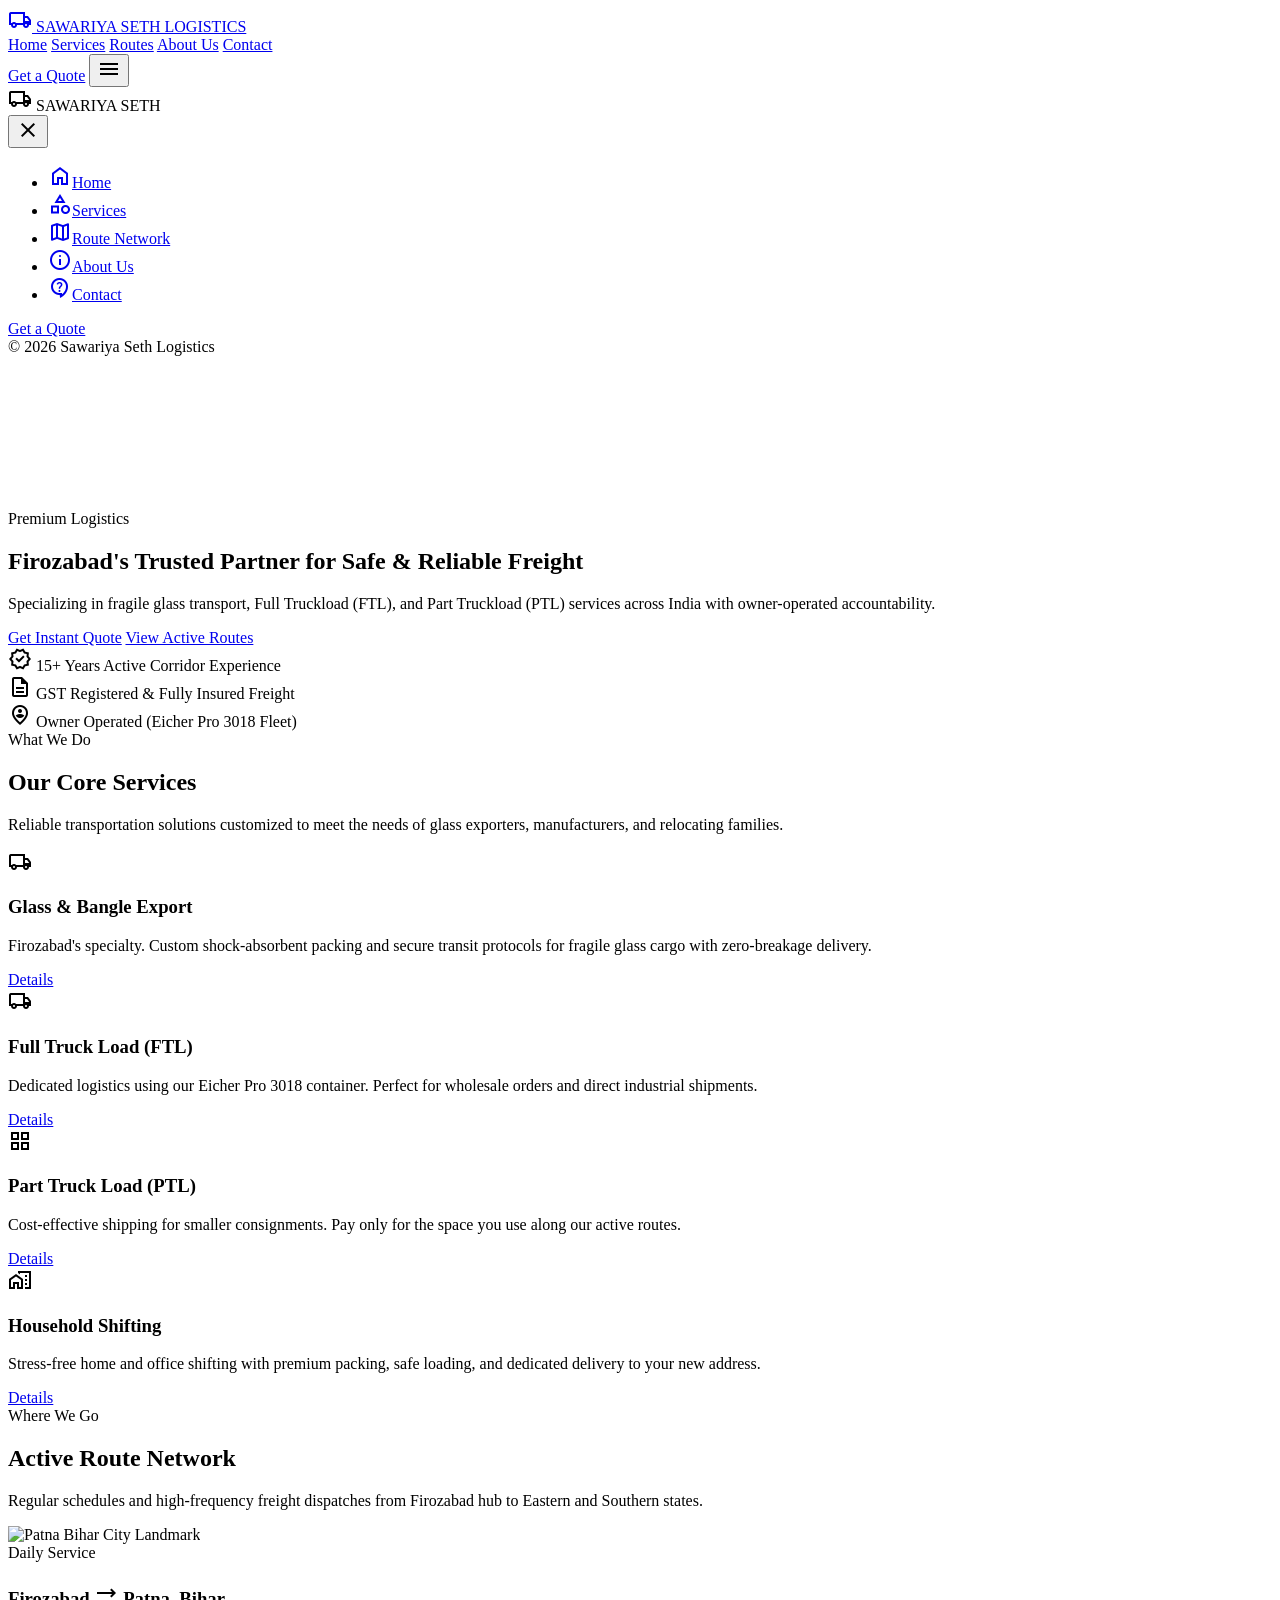
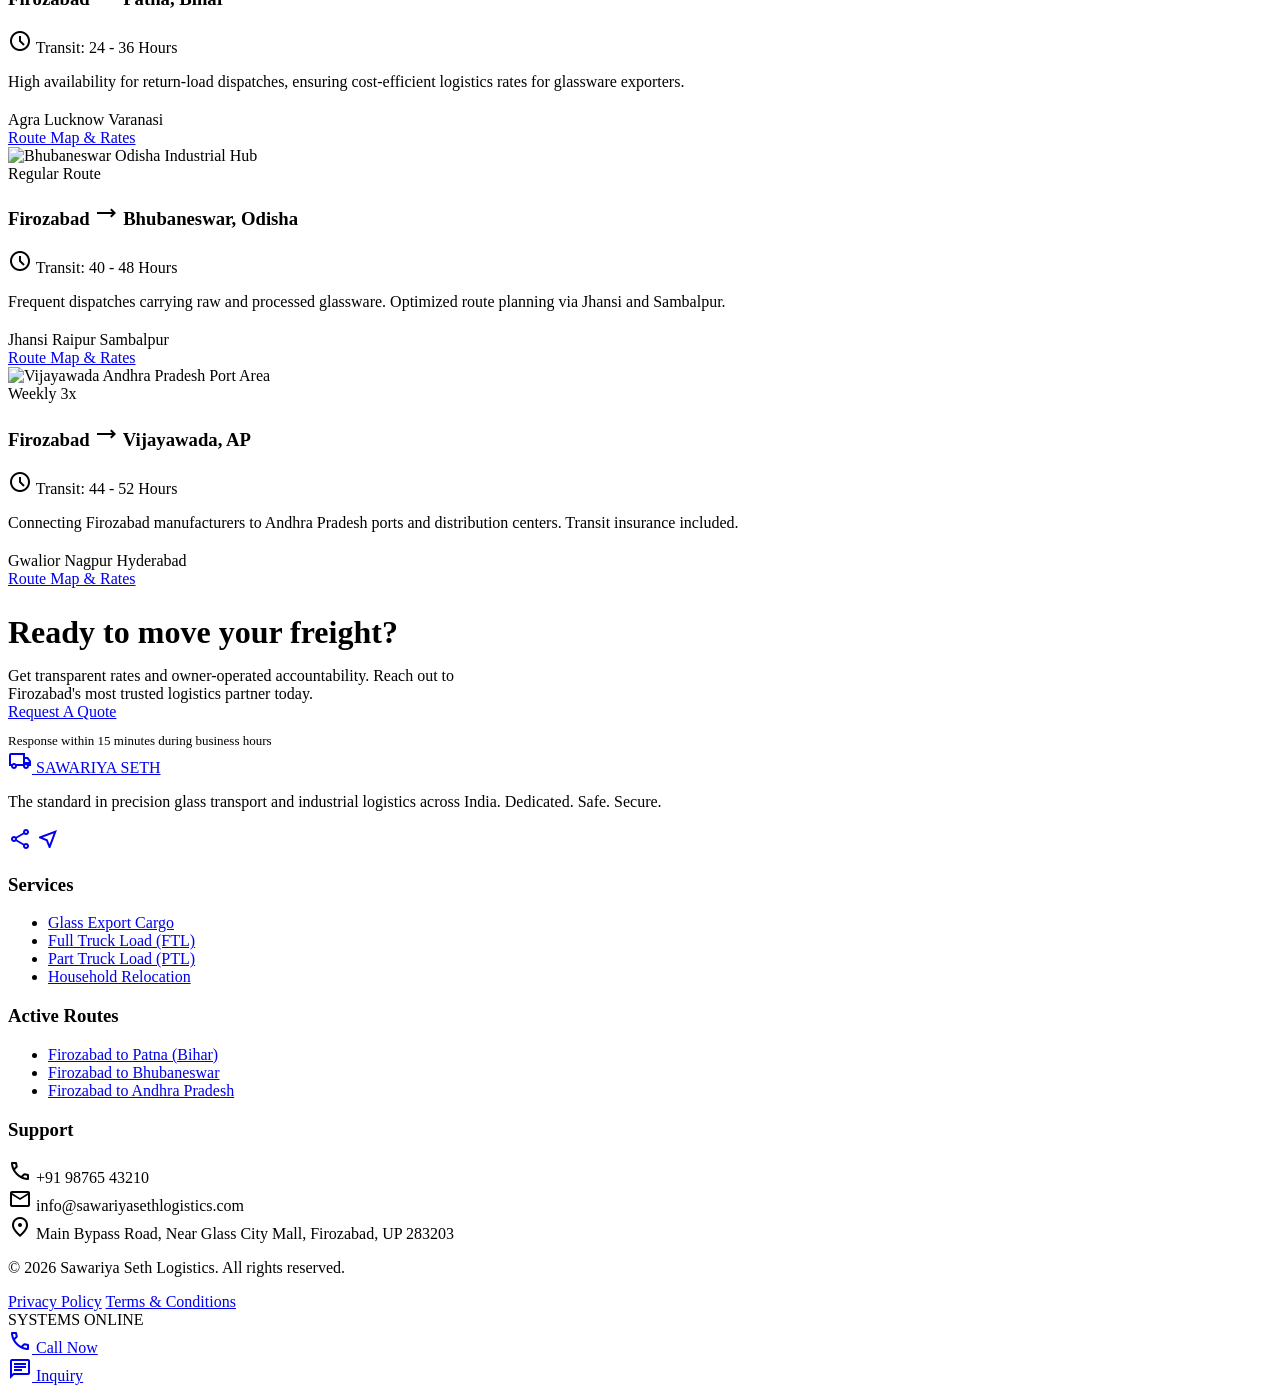
==== index.html @ fe5ff642 "Add files via upload" ====
<!DOCTYPE html>
<html lang="en">
<head>
    <meta charset="UTF-8">
    <meta name="viewport" content="width=device-width, initial-scale=1.0">
    <title>Sawariya Seth Logistics | Firozabad's Premier Glass & Freight Transport</title>
    <meta name="description" content="Sawariya Seth Logistics is Firozabad's trusted owner-operated trucking business. Specialized fragile glass & bangle transport, Full Truckload (FTL), and Part Truckload (PTL) across Bihar, Odisha, and Andhra Pradesh. GST registered, safe, and on-time.">
    
    <!-- CSS Links -->
    <link rel="stylesheet" href="css/styles.css">
    <!-- Material Design Icons -->
    <link href="https://fonts.googleapis.com/css2?family=Material+Symbols+Outlined:wght,FILL@100..700,0..1" rel="stylesheet">
    <!-- AOS.js Animations -->
    <link href="https://unpkg.com/aos@2.3.1/dist/aos.css" rel="stylesheet">

    <!-- Schema.org JSON-LD LocalBusiness Markup -->
    <script type="application/ld+json">
    {
      "@context": "https://schema.org",
      "@type": "LocalBusiness",
      "name": "Sawariya Seth Logistics",
      "image": "images/hero_fallback.png",
      "@id": "https://www.sawariyasethlogistics.com/#organization",
      "url": "https://www.sawariyasethlogistics.com",
      "telephone": "+919876543210",
      "priceRange": "$$",
      "address": {
        "@type": "PostalAddress",
        "streetAddress": "Main Bypass Road, Near Glass City Mall",
        "addressLocality": "Firozabad",
        "addressRegion": "Uttar Pradesh",
        "postalCode": "283203",
        "addressCountry": "IN"
      },
      "geo": {
        "@type": "GeoCoordinates",
        "latitude": 27.1513,
        "longitude": 78.3958
      },
      "openingHoursSpecification": {
        "@type": "OpeningHoursSpecification",
        "dayOfWeek": [
          "Monday",
          "Tuesday",
          "Wednesday",
          "Thursday",
          "Friday",
          "Saturday",
          "Sunday"
        ],
        "opens": "00:00",
        "closes": "23:59"
      }
    }
    </script>
</head>
<body>

    <!-- Header Navigation -->
    <header class="site-header">
        <div class="container nav-container">
            <a href="index.html" class="logo-link">
                <span class="material-symbols-outlined logo-icon">local_shipping</span>
                <span>SAWARIYA SETH LOGISTICS</span>
            </a>
            
            <nav class="desktop-nav">
                <a href="index.html" class="nav-item active">Home</a>
                <a href="services/index.html" class="nav-item">Services</a>
                <a href="routes/index.html" class="nav-item">Routes</a>
                <a href="about.html" class="nav-item">About Us</a>
                <a href="contact.html" class="nav-item">Contact</a>
            </nav>
            
            <div class="flex-center" style="gap: 16px;">
                <a href="quote.html" class="btn btn-primary header-cta-btn">Get a Quote</a>
                <button class="menu-toggle-btn" id="open-drawer" aria-label="Open Menu">
                    <span class="material-symbols-outlined">menu</span>
                </button>
            </div>
        </div>
    </header>

    <!-- Navigation Drawer Backdrop (Mobile) -->
    <div class="drawer-overlay" id="drawer-overlay"></div>

    <!-- Navigation Drawer (Mobile) -->
    <aside class="nav-drawer" id="nav-drawer">
        <div class="drawer-header">
            <div class="drawer-logo">
                <span class="material-symbols-outlined">local_shipping</span>
                <span>SAWARIYA SETH</span>
            </div>
            <button class="drawer-close-btn" id="close-drawer" aria-label="Close Menu">
                <span class="material-symbols-outlined">close</span>
            </button>
        </div>
        <nav class="drawer-nav">
            <ul class="drawer-list">
                <li><a href="index.html" class="drawer-link active"><span class="material-symbols-outlined">home</span>Home</a></li>
                <li><a href="services/index.html" class="drawer-link"><span class="material-symbols-outlined">category</span>Services</a></li>
                <li><a href="routes/index.html" class="drawer-link"><span class="material-symbols-outlined">map</span>Route Network</a></li>
                <li><a href="about.html" class="drawer-link"><span class="material-symbols-outlined">info</span>About Us</a></li>
                <li><a href="contact.html" class="drawer-link"><span class="material-symbols-outlined">contact_support</span>Contact</a></li>
            </ul>
        </nav>
        <div class="drawer-footer">
            <a href="quote.html" class="btn btn-primary btn-full">Get a Quote</a>
            <div class="drawer-footer-text">© 2026 Sawariya Seth Logistics</div>
        </div>
    </aside>

    <!-- Main Content Area -->
    <main>
        <!-- Hero Section -->
        <section class="hero">
            <div class="hero-video-container">
                <video autoplay muted loop playsinline class="hero-video" poster="images/hero_fallback.png">
                    <source src="video\Hero Section .mp4" type="video/mp4">
                    <source src="https://player.vimeo.com/external/435674703.sd.mp4?s=7fdf18621356e344e4a2e211e405a76c8c4e40e6&profile_id=165&oauth2_token_id=57447761" type="video/mp4">
                </video>
            </div>
            <div class="hero-overlay"></div>
            
            <div class="container hero-content">
                <span class="hero-badge" data-aos="fade-down">Premium Logistics</span>
                <h1 class="hero-title" data-aos="fade-up" data-aos-delay="100">
                    Firozabad's Trusted Partner for Safe & Reliable Freight
                </h1>
                <p class="hero-desc" data-aos="fade-up" data-aos-delay="200">
                    Specializing in fragile glass transport, Full Truckload (FTL), and Part Truckload (PTL) services across India with owner-operated accountability.
                </p>
                <div class="hero-actions" data-aos="fade-up" data-aos-delay="300">
                    <a href="quote.html" class="btn btn-primary btn-lg">Get Instant Quote</a>
                    <a href="routes/index.html" class="btn btn-outline-white btn-lg">View Active Routes</a>
                </div>
            </div>
        </section>

        <!-- Trust Strip -->
        <div class="trust-strip">
            <div class="container trust-container">
                <div class="trust-item">
                    <span class="material-symbols-outlined trust-icon">verified</span>
                    <span class="trust-text">15+ Years Active Corridor Experience</span>
                </div>
                <div class="trust-divider"></div>
                <div class="trust-item">
                    <span class="material-symbols-outlined trust-icon">description</span>
                    <span class="trust-text">GST Registered & Fully Insured Freight</span>
                </div>
                <div class="trust-divider"></div>
                <div class="trust-item">
                    <span class="material-symbols-outlined trust-icon">person_pin_circle</span>
                    <span class="trust-text">Owner Operated (Eicher Pro 3018 Fleet)</span>
                </div>
            </div>
        </div>

        <!-- Services Grid Section -->
        <section class="section-padding">
            <div class="container">
                <div class="section-header" data-aos="fade-up">
                    <span class="section-subtitle">What We Do</span>
                    <h2 class="section-title">Our Core Services</h2>
                    <p class="section-desc">Reliable transportation solutions customized to meet the needs of glass exporters, manufacturers, and relocating families.</p>
                </div>
                
                <div class="grid grid-cols-1 grid-cols-2-sm grid-cols-4-lg">
                    <!-- Glass Export Card -->
                    <div class="card card-lift" data-aos="fade-up" data-aos-delay="100">
                        <div class="service-icon-box">
                            <span class="material-symbols-outlined">local_shipping</span>
                        </div>
                        <h3 class="service-title">Glass & Bangle Export</h3>
                        <p class="service-desc">Firozabad's specialty. Custom shock-absorbent packing and secure transit protocols for fragile glass cargo with zero-breakage delivery.</p>
                        <a href="services/glass-bangle-export.html" class="btn btn-secondary btn-full" style="margin-top: 20px;">Details</a>
                    </div>
                    
                    <!-- FTL Card -->
                    <div class="card card-lift" data-aos="fade-up" data-aos-delay="200">
                        <div class="service-icon-box">
                            <span class="material-symbols-outlined">local_shipping</span>
                        </div>
                        <h3 class="service-title">Full Truck Load (FTL)</h3>
                        <p class="service-desc">Dedicated logistics using our Eicher Pro 3018 container. Perfect for wholesale orders and direct industrial shipments.</p>
                        <a href="services/ftl.html" class="btn btn-secondary btn-full" style="margin-top: 20px;">Details</a>
                    </div>
                    
                    <!-- PTL Card -->
                    <div class="card card-lift" data-aos="fade-up" data-aos-delay="300">
                        <div class="service-icon-box">
                            <span class="material-symbols-outlined">grid_view</span>
                        </div>
                        <h3 class="service-title">Part Truck Load (PTL)</h3>
                        <p class="service-desc">Cost-effective shipping for smaller consignments. Pay only for the space you use along our active routes.</p>
                        <a href="services/ptl.html" class="btn btn-secondary btn-full" style="margin-top: 20px;">Details</a>
                    </div>
                    
                    <!-- Shifting Card -->
                    <div class="card card-lift" data-aos="fade-up" data-aos-delay="400">
                        <div class="service-icon-box">
                            <span class="material-symbols-outlined">home_work</span>
                        </div>
                        <h3 class="service-title">Household Shifting</h3>
                        <p class="service-desc">Stress-free home and office shifting with premium packing, safe loading, and dedicated delivery to your new address.</p>
                        <a href="services/household-shifting.html" class="btn btn-secondary btn-full" style="margin-top: 20px;">Details</a>
                    </div>
                </div>
            </div>
        </section>

        <!-- Active Routes Highlight -->
        <section class="section-padding" style="background-color: var(--surface-container-low);">
            <div class="container">
                <div class="section-header" data-aos="fade-up">
                    <span class="section-subtitle">Where We Go</span>
                    <h2 class="section-title">Active Route Network</h2>
                    <p class="section-desc">Regular schedules and high-frequency freight dispatches from Firozabad hub to Eastern and Southern states.</p>
                </div>
                
                <div class="grid grid-cols-1 grid-cols-3-md">
                    <!-- Route 1: Bihar -->
                    <div class="card route-card card-lift" data-aos="fade-up" data-aos-delay="100">
                        <div class="route-image-container">
                            <img src="images/hero_fallback.png" alt="Patna Bihar City Landmark" class="route-image" loading="lazy">
                            <div class="route-overlay"></div>
                            <span class="route-badge">Daily Service</span>
                        </div>
                        <div class="route-details">
                            <h3 class="route-title">
                                <span>Firozabad</span>
                                <span class="material-symbols-outlined route-arrow">trending_flat</span>
                                <span>Patna, Bihar</span>
                            </h3>
                            <div class="route-meta">
                                <span class="material-symbols-outlined">schedule</span>
                                <span>Transit: 24 - 36 Hours</span>
                            </div>
                            <p class="service-desc" style="margin-bottom: 20px;">High availability for return-load dispatches, ensuring cost-efficient logistics rates for glassware exporters.</p>
                            <div class="route-stops-tag">
                                <span class="stop-tag">Agra</span>
                                <span class="stop-tag">Lucknow</span>
                                <span class="stop-tag">Varanasi</span>
                            </div>
                            <a href="routes/firozabad-to-bihar.html" class="btn btn-secondary btn-full" style="margin-top: var(--space-md);">Route Map & Rates</a>
                        </div>
                    </div>
                    
                    <!-- Route 2: Odisha -->
                    <div class="card route-card card-lift" data-aos="fade-up" data-aos-delay="200">
                        <div class="route-image-container">
                            <img src="images/ptl_warehouse.png" alt="Bhubaneswar Odisha Industrial Hub" class="route-image" loading="lazy">
                            <div class="route-overlay"></div>
                            <span class="route-badge">Regular Route</span>
                        </div>
                        <div class="route-details">
                            <h3 class="route-title">
                                <span>Firozabad</span>
                                <span class="material-symbols-outlined route-arrow">trending_flat</span>
                                <span>Bhubaneswar, Odisha</span>
                            </h3>
                            <div class="route-meta">
                                <span class="material-symbols-outlined">schedule</span>
                                <span>Transit: 40 - 48 Hours</span>
                            </div>
                            <p class="service-desc" style="margin-bottom: 20px;">Frequent dispatches carrying raw and processed glassware. Optimized route planning via Jhansi and Sambalpur.</p>
                            <div class="route-stops-tag">
                                <span class="stop-tag">Jhansi</span>
                                <span class="stop-tag">Raipur</span>
                                <span class="stop-tag">Sambalpur</span>
                            </div>
                            <a href="routes/firozabad-to-odisha.html" class="btn btn-secondary btn-full" style="margin-top: var(--space-md);">Route Map & Rates</a>
                        </div>
                    </div>
                    
                    <!-- Route 3: Andhra Pradesh -->
                    <div class="card route-card card-lift" data-aos="fade-up" data-aos-delay="300">
                        <div class="route-image-container">
                            <img src="images/ftl_truck.png" alt="Vijayawada Andhra Pradesh Port Area" class="route-image" loading="lazy">
                            <div class="route-overlay"></div>
                            <span class="route-badge">Weekly 3x</span>
                        </div>
                        <div class="route-details">
                            <h3 class="route-title">
                                <span>Firozabad</span>
                                <span class="material-symbols-outlined route-arrow">trending_flat</span>
                                <span>Vijayawada, AP</span>
                            </h3>
                            <div class="route-meta">
                                <span class="material-symbols-outlined">schedule</span>
                                <span>Transit: 44 - 52 Hours</span>
                            </div>
                            <p class="service-desc" style="margin-bottom: 20px;">Connecting Firozabad manufacturers to Andhra Pradesh ports and distribution centers. Transit insurance included.</p>
                            <div class="route-stops-tag">
                                <span class="stop-tag">Gwalior</span>
                                <span class="stop-tag">Nagpur</span>
                                <span class="stop-tag">Hyderabad</span>
                            </div>
                            <a href="routes/firozabad-to-andhra-pradesh.html" class="btn btn-secondary btn-full" style="margin-top: var(--space-md);">Route Map & Rates</a>
                        </div>
                    </div>
                </div>
            </div>
        </section>

        <!-- CTA conversion section -->
        <section class="section-padding">
            <div class="container" data-aos="zoom-in">
                <div class="card glass-card" style="padding: var(--space-xxl); background-color: var(--primary); color: var(--text-white); border-radius: var(--radius-xl); overflow: hidden; border: none;">
                    <div class="grid grid-cols-1 grid-cols-2-md" style="align-items: center; position: relative; z-index: 2;">
                        <div>
                            <h2 style="color: var(--text-white); font-size: 2rem; margin-bottom: var(--space-sm);">Ready to move your freight?</h2>
                            <p style="color: var(--text-white-muted); margin-bottom: var(--space-lg); max-width: 500px;">Get transparent rates and owner-operated accountability. Reach out to Firozabad's most trusted logistics partner today.</p>
                        </div>
                        <div style="display: flex; flex-direction: column; gap: 12px; align-items: flex-start; justify-self: flex-start; width: 100%;">
                            <a href="quote.html" class="btn btn-primary btn-lg btn-full" style="max-width: 320px;">Request A Quote</a>
                            <span style="font-size: 0.8125rem; color: var(--text-white-muted);">Response within 15 minutes during business hours</span>
                        </div>
                    </div>
                </div>
            </div>
        </section>
    </main>

    <!-- Footer -->
    <footer class="site-footer">
        <div class="container">
            <div class="grid footer-grid">
                <div class="footer-brand">
                    <a href="index.html" class="footer-logo">
                        <span class="material-symbols-outlined footer-logo-icon">local_shipping</span>
                        <span>SAWARIYA SETH</span>
                    </a>
                    <p class="footer-desc">The standard in precision glass transport and industrial logistics across India. Dedicated. Safe. Secure.</p>
                    <div class="footer-socials">
                        <a href="#" class="social-link" aria-label="Facebook"><span class="material-symbols-outlined">share</span></a>
                        <a href="#" class="social-link" aria-label="Location"><span class="material-symbols-outlined">near_me</span></a>
                    </div>
                </div>
                
                <div>
                    <h3 class="footer-title">Services</h3>
                    <ul class="footer-links">
                        <li><a href="services/glass-bangle-export.html" class="footer-link">Glass Export Cargo</a></li>
                        <li><a href="services/ftl.html" class="footer-link">Full Truck Load (FTL)</a></li>
                        <li><a href="services/ptl.html" class="footer-link">Part Truck Load (PTL)</a></li>
                        <li><a href="services/household-shifting.html" class="footer-link">Household Relocation</a></li>
                    </ul>
                </div>
                
                <div>
                    <h3 class="footer-title">Active Routes</h3>
                    <ul class="footer-links">
                        <li><a href="routes/firozabad-to-bihar.html" class="footer-link">Firozabad to Patna (Bihar)</a></li>
                        <li><a href="routes/firozabad-to-odisha.html" class="footer-link">Firozabad to Bhubaneswar</a></li>
                        <li><a href="routes/firozabad-to-andhra-pradesh.html" class="footer-link">Firozabad to Andhra Pradesh</a></li>
                    </ul>
                </div>
                
                <div>
                    <h3 class="footer-title">Support</h3>
                    <div class="footer-contact-item">
                        <span class="material-symbols-outlined footer-contact-icon">call</span>
                        <span>+91 98765 43210</span>
                    </div>
                    <div class="footer-contact-item">
                        <span class="material-symbols-outlined footer-contact-icon">mail</span>
                        <span>info@sawariyasethlogistics.com</span>
                    </div>
                    <div class="footer-contact-item">
                        <span class="material-symbols-outlined footer-contact-icon">location_on</span>
                        <span>Main Bypass Road, Near Glass City Mall, Firozabad, UP 283203</span>
                    </div>
                </div>
            </div>
            
            <div class="footer-bottom">
                <p>© 2026 Sawariya Seth Logistics. All rights reserved.</p>
                <div class="footer-bottom-links">
                    <a href="#">Privacy Policy</a>
                    <a href="#">Terms & Conditions</a>
                </div>
                <div class="status-badge">
                    <span class="status-dot"></span>
                    <span>SYSTEMS ONLINE</span>
                </div>
            </div>
        </div>
    </footer>

    <!-- Sticky Bottom Action Bar (Mobile Only) -->
    <div class="sticky-mobile-bar">
        <a href="tel:+919876543210" class="sticky-bar-btn sticky-btn-call">
            <span class="material-symbols-outlined">call</span>
            <span>Call Now</span>
        </a>
        <div class="sticky-bar-divider"></div>
        <a href="https://wa.me/919876543210?text=I%20am%20interested%20in%20freight%20services%20from%20Firozabad" target="_blank" class="sticky-bar-btn sticky-btn-inquiry">
            <span class="material-symbols-outlined">chat</span>
            <span>Inquiry</span>
        </a>
    </div>

    <!-- Scripts -->
    <script src="js/main.js"></script>
    <script src="https://unpkg.com/aos@2.3.1/dist/aos.js"></script>
    <script>
        AOS.init({
            duration: 800,
            once: true,
            disable: 'mobile' // Disable scroll animations on mobile to optimize performance
        });
    </script>
</body>
</html>
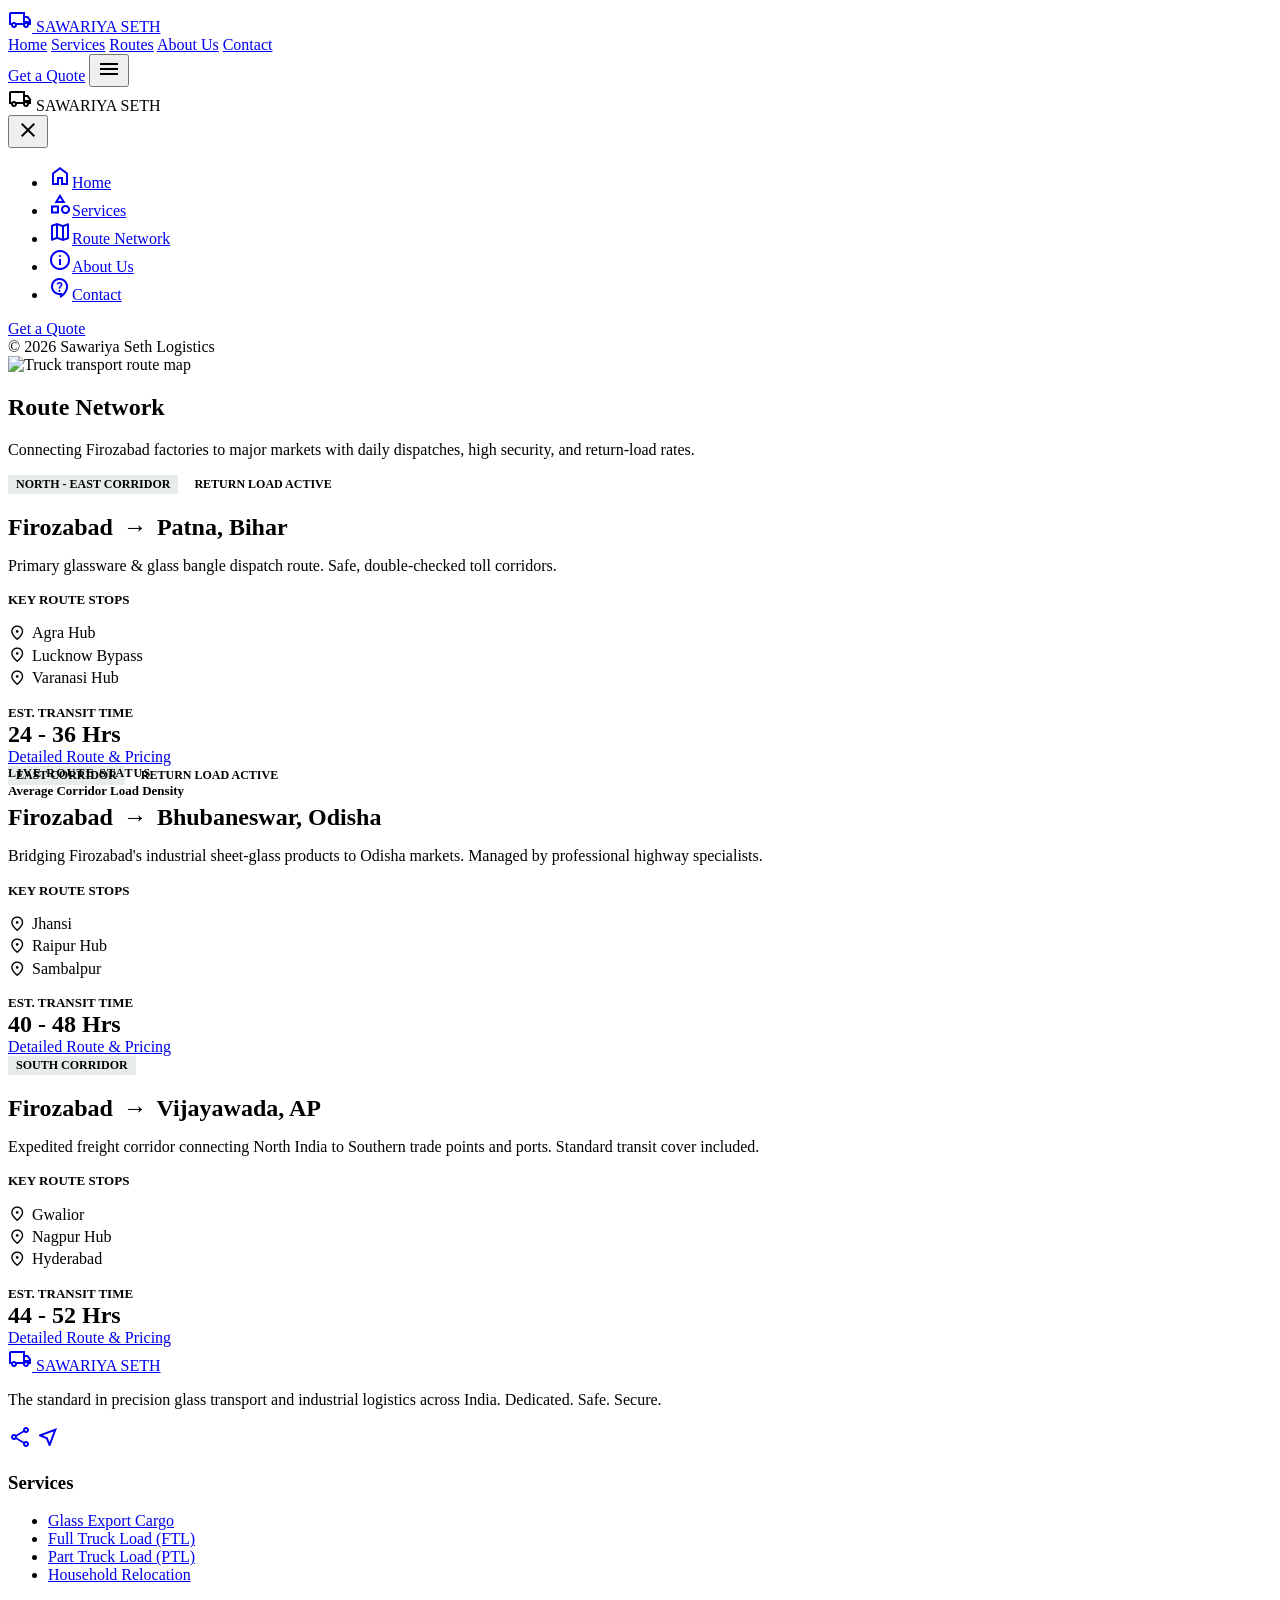
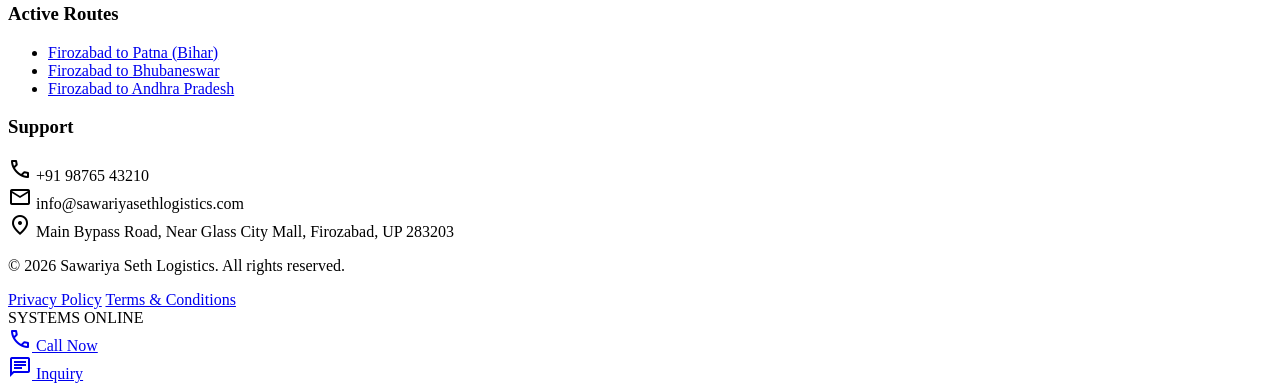
==== commit fa4bd068: "Add files via upload" ====
--- a/index.html
+++ b/index.html
@@ -3,77 +3,36 @@
 <head>
     <meta charset="UTF-8">
     <meta name="viewport" content="width=device-width, initial-scale=1.0">
-    <title>Sawariya Seth Logistics | Firozabad's Premier Glass & Freight Transport</title>
-    <meta name="description" content="Sawariya Seth Logistics is Firozabad's trusted owner-operated trucking business. Specialized fragile glass & bangle transport, Full Truckload (FTL), and Part Truckload (PTL) across Bihar, Odisha, and Andhra Pradesh. GST registered, safe, and on-time.">
+    <title>Active Route Network | Sawariya Seth Logistics</title>
+    <meta name="description" content="Sawariya Seth Logistics active shipping corridors from Firozabad. Coordinated transport routes to Patna (Bihar), Bhubaneswar (Odisha), and Vijayawada (AP).">
     
     <!-- CSS Links -->
-    <link rel="stylesheet" href="css/styles.css">
+    <link rel="stylesheet" href="../css/styles.css">
     <!-- Material Design Icons -->
     <link href="https://fonts.googleapis.com/css2?family=Material+Symbols+Outlined:wght,FILL@100..700,0..1" rel="stylesheet">
     <!-- AOS.js Animations -->
     <link href="https://unpkg.com/aos@2.3.1/dist/aos.css" rel="stylesheet">
-
-    <!-- Schema.org JSON-LD LocalBusiness Markup -->
-    <script type="application/ld+json">
-    {
-      "@context": "https://schema.org",
-      "@type": "LocalBusiness",
-      "name": "Sawariya Seth Logistics",
-      "image": "images/hero_fallback.png",
-      "@id": "https://www.sawariyasethlogistics.com/#organization",
-      "url": "https://www.sawariyasethlogistics.com",
-      "telephone": "+919876543210",
-      "priceRange": "$$",
-      "address": {
-        "@type": "PostalAddress",
-        "streetAddress": "Main Bypass Road, Near Glass City Mall",
-        "addressLocality": "Firozabad",
-        "addressRegion": "Uttar Pradesh",
-        "postalCode": "283203",
-        "addressCountry": "IN"
-      },
-      "geo": {
-        "@type": "GeoCoordinates",
-        "latitude": 27.1513,
-        "longitude": 78.3958
-      },
-      "openingHoursSpecification": {
-        "@type": "OpeningHoursSpecification",
-        "dayOfWeek": [
-          "Monday",
-          "Tuesday",
-          "Wednesday",
-          "Thursday",
-          "Friday",
-          "Saturday",
-          "Sunday"
-        ],
-        "opens": "00:00",
-        "closes": "23:59"
-      }
-    }
-    </script>
 </head>
 <body>
 
     <!-- Header Navigation -->
     <header class="site-header">
         <div class="container nav-container">
-            <a href="index.html" class="logo-link">
+            <a href="../index.html" class="logo-link">
                 <span class="material-symbols-outlined logo-icon">local_shipping</span>
-                <span>SAWARIYA SETH LOGISTICS</span>
+                <span>SAWARIYA SETH</span>
             </a>
             
             <nav class="desktop-nav">
-                <a href="index.html" class="nav-item active">Home</a>
-                <a href="services/index.html" class="nav-item">Services</a>
-                <a href="routes/index.html" class="nav-item">Routes</a>
-                <a href="about.html" class="nav-item">About Us</a>
-                <a href="contact.html" class="nav-item">Contact</a>
+                <a href="../index.html" class="nav-item">Home</a>
+                <a href="../services/index.html" class="nav-item">Services</a>
+                <a href="index.html" class="nav-item active">Routes</a>
+                <a href="../about.html" class="nav-item">About Us</a>
+                <a href="../contact.html" class="nav-item">Contact</a>
             </nav>
             
             <div class="flex-center" style="gap: 16px;">
-                <a href="quote.html" class="btn btn-primary header-cta-btn">Get a Quote</a>
+                <a href="../quote.html" class="btn btn-primary header-cta-btn">Get a Quote</a>
                 <button class="menu-toggle-btn" id="open-drawer" aria-label="Open Menu">
                     <span class="material-symbols-outlined">menu</span>
                 </button>
@@ -97,226 +56,152 @@
         </div>
         <nav class="drawer-nav">
             <ul class="drawer-list">
-                <li><a href="index.html" class="drawer-link active"><span class="material-symbols-outlined">home</span>Home</a></li>
-                <li><a href="services/index.html" class="drawer-link"><span class="material-symbols-outlined">category</span>Services</a></li>
-                <li><a href="routes/index.html" class="drawer-link"><span class="material-symbols-outlined">map</span>Route Network</a></li>
-                <li><a href="about.html" class="drawer-link"><span class="material-symbols-outlined">info</span>About Us</a></li>
-                <li><a href="contact.html" class="drawer-link"><span class="material-symbols-outlined">contact_support</span>Contact</a></li>
+                <li><a href="../index.html" class="drawer-link"><span class="material-symbols-outlined">home</span>Home</a></li>
+                <li><a href="../services/index.html" class="drawer-link"><span class="material-symbols-outlined">category</span>Services</a></li>
+                <li><a href="index.html" class="drawer-link active"><span class="material-symbols-outlined">map</span>Route Network</a></li>
+                <li><a href="../about.html" class="drawer-link"><span class="material-symbols-outlined">info</span>About Us</a></li>
+                <li><a href="../contact.html" class="drawer-link"><span class="material-symbols-outlined">contact_support</span>Contact</a></li>
             </ul>
         </nav>
         <div class="drawer-footer">
-            <a href="quote.html" class="btn btn-primary btn-full">Get a Quote</a>
+            <a href="../quote.html" class="btn btn-primary btn-full">Get a Quote</a>
             <div class="drawer-footer-text">© 2026 Sawariya Seth Logistics</div>
         </div>
     </aside>
 
     <!-- Main Content Area -->
     <main>
-        <!-- Hero Section -->
-        <section class="hero">
-            <div class="hero-video-container">
-                <video autoplay muted loop playsinline class="hero-video" poster="images/hero_fallback.png">
-                    <source src="video\Hero Section .mp4" type="video/mp4">
-                    <source src="https://player.vimeo.com/external/435674703.sd.mp4?s=7fdf18621356e344e4a2e211e405a76c8c4e40e6&profile_id=165&oauth2_token_id=57447761" type="video/mp4">
-                </video>
-            </div>
-            <div class="hero-overlay"></div>
-            
-            <div class="container hero-content">
-                <span class="hero-badge" data-aos="fade-down">Premium Logistics</span>
-                <h1 class="hero-title" data-aos="fade-up" data-aos-delay="100">
-                    Firozabad's Trusted Partner for Safe & Reliable Freight
-                </h1>
-                <p class="hero-desc" data-aos="fade-up" data-aos-delay="200">
-                    Specializing in fragile glass transport, Full Truckload (FTL), and Part Truckload (PTL) services across India with owner-operated accountability.
-                </p>
-                <div class="hero-actions" data-aos="fade-up" data-aos-delay="300">
-                    <a href="quote.html" class="btn btn-primary btn-lg">Get Instant Quote</a>
-                    <a href="routes/index.html" class="btn btn-outline-white btn-lg">View Active Routes</a>
-                </div>
+        <!-- Page Hero Banner -->
+        <section class="page-hero">
+            <div class="page-hero-overlay"></div>
+            <img src="../images/hero_fallback.png" alt="Truck transport route map" class="page-hero-img">
+            <div class="container page-hero-content" data-aos="fade-right">
+                <h1 class="page-hero-title">Route Network</h1>
+                <p class="page-hero-desc">Connecting Firozabad factories to major markets with daily dispatches, high security, and return-load rates.</p>
             </div>
         </section>
 
-        <!-- Trust Strip -->
-        <div class="trust-strip">
-            <div class="container trust-container">
-                <div class="trust-item">
-                    <span class="material-symbols-outlined trust-icon">verified</span>
-                    <span class="trust-text">15+ Years Active Corridor Experience</span>
-                </div>
-                <div class="trust-divider"></div>
-                <div class="trust-item">
-                    <span class="material-symbols-outlined trust-icon">description</span>
-                    <span class="trust-text">GST Registered & Fully Insured Freight</span>
-                </div>
-                <div class="trust-divider"></div>
-                <div class="trust-item">
-                    <span class="material-symbols-outlined trust-icon">person_pin_circle</span>
-                    <span class="trust-text">Owner Operated (Eicher Pro 3018 Fleet)</span>
-                </div>
-            </div>
-        </div>
-
-        <!-- Services Grid Section -->
+        <!-- Bento Grid Routes Section -->
         <section class="section-padding">
             <div class="container">
-                <div class="section-header" data-aos="fade-up">
-                    <span class="section-subtitle">What We Do</span>
-                    <h2 class="section-title">Our Core Services</h2>
-                    <p class="section-desc">Reliable transportation solutions customized to meet the needs of glass exporters, manufacturers, and relocating families.</p>
+                <div class="grid grid-cols-1 grid-cols-12-lg" style="gap: var(--gutter); align-items: stretch;">
+                    
+                    <!-- Route 1: Patna, Bihar (Col Span 7) -->
+                    <div class="card card-lift lg-col-span-7" data-aos="fade-right" style="display: flex; flex-direction: column; justify-content: space-between; padding: var(--space-xl);">
+                        <div>
+                            <div style="display: flex; gap: 8px; flex-wrap: wrap; margin-bottom: var(--space-md);">
+                                <span style="font-size: 0.75rem; font-weight: 700; background-color: rgba(15, 81, 50, 0.1); color: var(--primary); padding: 2px 8px; border-radius: var(--radius-sm); text-transform: uppercase;">North - East Corridor</span>
+                                <span style="font-size: 0.75rem; font-weight: 700; background-color: var(--secondary-container); color: var(--on-secondary-container); padding: 2px 8px; border-radius: var(--radius-sm); text-transform: uppercase;">Return Load Active</span>
+                            </div>
+                            <h2 style="font-size: 1.5rem; color: var(--primary); margin-bottom: 2px;">Firozabad <span style="color: var(--text-secondary); margin: 0 4px;">→</span> Patna, Bihar</h2>
+                            <p class="service-desc" style="margin-bottom: var(--space-lg);">Primary glassware & glass bangle dispatch route. Safe, double-checked toll corridors.</p>
+                            
+                            <div class="grid grid-cols-1 grid-cols-2-sm" style="gap: var(--space-md); margin-bottom: var(--space-lg);">
+                                <div>
+                                    <h4 style="font-size: 0.8125rem; text-transform: uppercase; color: var(--text-secondary); margin-bottom: var(--space-sm);">Key Route Stops</h4>
+                                    <ul style="list-style: none; padding-left: 0;" class="service-desc">
+                                        <li style="display: flex; align-items: center; gap: 6px; margin-bottom: 4px;"><span class="material-symbols-outlined" style="font-size: 1.15rem; color: var(--primary-light);">location_on</span> Agra Hub</li>
+                                        <li style="display: flex; align-items: center; gap: 6px; margin-bottom: 4px;"><span class="material-symbols-outlined" style="font-size: 1.15rem; color: var(--primary-light);">location_on</span> Lucknow Bypass</li>
+                                        <li style="display: flex; align-items: center; gap: 6px;"><span class="material-symbols-outlined" style="font-size: 1.15rem; color: var(--primary-light);">location_on</span> Varanasi Hub</li>
+                                    </ul>
+                                </div>
+                                <div>
+                                    <h4 style="font-size: 0.8125rem; text-transform: uppercase; color: var(--text-secondary); margin-bottom: var(--space-sm);">Est. Transit Time</h4>
+                                    <span style="font-size: 1.5rem; font-family: var(--font-heading); color: var(--primary); font-weight: 800;">24 - 36 Hrs</span>
+                                </div>
+                            </div>
+                        </div>
+                        <a href="firozabad-to-bihar.html" class="btn btn-secondary btn-full">Detailed Route & Pricing</a>
+                    </div>
+                    
+                    <!-- Inline Map Graphic (Col Span 5) -->
+                    <div class="india-map-container lg-col-span-5" data-aos="fade-left">
+                        <!-- We display a stylized SVG animation representing our routes -->
+                        <div style="position: absolute; inset: 0; padding: var(--space-lg); display: flex; flex-direction: column; justify-content: space-between; z-index: 2;">
+                            <span style="font-size: 0.75rem; font-weight: 700; color: var(--accent-gold); letter-spacing: 0.1em; text-transform: uppercase;">Live Route Status</span>
+                            
+                            <svg viewBox="0 0 200 200" style="width: 100%; height: 120px; stroke: white; stroke-linecap: round; fill: none;">
+                                <!-- Path from Firozabad to Patna / Bhubaneswar / Vijayawada -->
+                                <path d="M40,30 L110,60" class="route-path-animated" stroke="rgba(255,255,255,0.4)" stroke-width="1.5"></path>
+                                <path d="M40,30 L130,120" class="route-path-animated" stroke="var(--accent-gold)" stroke-width="2"></path>
+                                <path d="M40,30 L90,160" class="route-path-animated" stroke="rgba(255,255,255,0.4)" stroke-width="1.5"></path>
+                                
+                                <circle cx="40" cy="30" r="4" fill="var(--accent-gold)"></circle>
+                                <circle cx="110" cy="60" r="3.5" fill="white"></circle>
+                                <circle cx="130" cy="120" r="3.5" fill="var(--accent-gold)"></circle>
+                                <circle cx="90" cy="160" r="3.5" fill="white"></circle>
+                                
+                                <text x="45" y="26" font-family="Sora" font-size="7" font-weight="700" fill="white" stroke="none">FIROZABAD</text>
+                                <text x="116" y="62" font-family="Sora" font-size="6" font-weight="600" fill="white" stroke="none">PATNA</text>
+                                <text x="136" y="122" font-family="Sora" font-size="6" font-weight="600" fill="var(--accent-gold)" stroke="none">BHUBANESWAR</text>
+                                <text x="96" y="162" font-family="Sora" font-size="6" font-weight="600" fill="white" stroke="none">VIJAYAWADA</text>
+                            </svg>
+                            
+                            <div class="map-card-info" style="background-color: rgba(255,255,255,0.9); position: static;">
+                                <span style="font-weight: 700; font-size: 0.8125rem; color: var(--primary);">Average Corridor Load Density</span>
+                                <div class="progress-bar-container">
+                                    <div class="progress-bar" style="width: 82%;"></div>
+                                </div>
+                            </div>
+                        </div>
+                    </div>
+                    
                 </div>
                 
-                <div class="grid grid-cols-1 grid-cols-2-sm grid-cols-4-lg">
-                    <!-- Glass Export Card -->
-                    <div class="card card-lift" data-aos="fade-up" data-aos-delay="100">
-                        <div class="service-icon-box">
-                            <span class="material-symbols-outlined">local_shipping</span>
+                <div class="grid grid-cols-1 grid-cols-2-md" style="gap: var(--gutter); margin-top: var(--gutter);">
+                    <!-- Route 2: Odisha (Col Span 6) -->
+                    <div class="card card-lift" data-aos="fade-up" style="display: flex; flex-direction: column; justify-content: space-between; padding: var(--space-xl);">
+                        <div>
+                            <div style="display: flex; gap: 8px; flex-wrap: wrap; margin-bottom: var(--space-md);">
+                                <span style="font-size: 0.75rem; font-weight: 700; background-color: rgba(15, 81, 50, 0.1); color: var(--primary); padding: 2px 8px; border-radius: var(--radius-sm); text-transform: uppercase;">East Corridor</span>
+                                <span style="font-size: 0.75rem; font-weight: 700; background-color: var(--secondary-container); color: var(--on-secondary-container); padding: 2px 8px; border-radius: var(--radius-sm); text-transform: uppercase;">Return Load Active</span>
+                            </div>
+                            <h2 style="font-size: 1.5rem; color: var(--primary); margin-bottom: 2px;">Firozabad <span style="color: var(--text-secondary); margin: 0 4px;">→</span> Bhubaneswar, Odisha</h2>
+                            <p class="service-desc" style="margin-bottom: var(--space-lg);">Bridging Firozabad's industrial sheet-glass products to Odisha markets. Managed by professional highway specialists.</p>
+                            
+                            <div class="grid grid-cols-1 grid-cols-2-sm" style="gap: var(--space-md); margin-bottom: var(--space-lg);">
+                                <div>
+                                    <h4 style="font-size: 0.8125rem; text-transform: uppercase; color: var(--text-secondary); margin-bottom: var(--space-sm);">Key Route Stops</h4>
+                                    <ul style="list-style: none; padding-left: 0;" class="service-desc">
+                                        <li style="display: flex; align-items: center; gap: 6px; margin-bottom: 4px;"><span class="material-symbols-outlined" style="font-size: 1.15rem; color: var(--primary-light);">location_on</span> Jhansi</li>
+                                        <li style="display: flex; align-items: center; gap: 6px; margin-bottom: 4px;"><span class="material-symbols-outlined" style="font-size: 1.15rem; color: var(--primary-light);">location_on</span> Raipur Hub</li>
+                                        <li style="display: flex; align-items: center; gap: 6px;"><span class="material-symbols-outlined" style="font-size: 1.15rem; color: var(--primary-light);">location_on</span> Sambalpur</li>
+                                    </ul>
+                                </div>
+                                <div>
+                                    <h4 style="font-size: 0.8125rem; text-transform: uppercase; color: var(--text-secondary); margin-bottom: var(--space-sm);">Est. Transit Time</h4>
+                                    <span style="font-size: 1.5rem; font-family: var(--font-heading); color: var(--primary); font-weight: 800;">40 - 48 Hrs</span>
+                                </div>
+                            </div>
                         </div>
-                        <h3 class="service-title">Glass & Bangle Export</h3>
-                        <p class="service-desc">Firozabad's specialty. Custom shock-absorbent packing and secure transit protocols for fragile glass cargo with zero-breakage delivery.</p>
-                        <a href="services/glass-bangle-export.html" class="btn btn-secondary btn-full" style="margin-top: 20px;">Details</a>
+                        <a href="firozabad-to-odisha.html" class="btn btn-secondary btn-full">Detailed Route & Pricing</a>
                     </div>
                     
-                    <!-- FTL Card -->
-                    <div class="card card-lift" data-aos="fade-up" data-aos-delay="200">
-                        <div class="service-icon-box">
-                            <span class="material-symbols-outlined">local_shipping</span>
+                    <!-- Route 3: Vijayawada, AP (Col Span 6) -->
+                    <div class="card card-lift" data-aos="fade-up" data-aos-delay="100" style="display: flex; flex-direction: column; justify-content: space-between; padding: var(--space-xl);">
+                        <div>
+                            <div style="display: flex; gap: 8px; flex-wrap: wrap; margin-bottom: var(--space-md);">
+                                <span style="font-size: 0.75rem; font-weight: 700; background-color: rgba(15, 81, 50, 0.1); color: var(--primary); padding: 2px 8px; border-radius: var(--radius-sm); text-transform: uppercase;">South Corridor</span>
+                            </div>
+                            <h2 style="font-size: 1.5rem; color: var(--primary); margin-bottom: 2px;">Firozabad <span style="color: var(--text-secondary); margin: 0 4px;">→</span> Vijayawada, AP</h2>
+                            <p class="service-desc" style="margin-bottom: var(--space-lg);">Expedited freight corridor connecting North India to Southern trade points and ports. Standard transit cover included.</p>
+                            
+                            <div class="grid grid-cols-1 grid-cols-2-sm" style="gap: var(--space-md); margin-bottom: var(--space-lg);">
+                                <div>
+                                    <h4 style="font-size: 0.8125rem; text-transform: uppercase; color: var(--text-secondary); margin-bottom: var(--space-sm);">Key Route Stops</h4>
+                                    <ul style="list-style: none; padding-left: 0;" class="service-desc">
+                                        <li style="display: flex; align-items: center; gap: 6px; margin-bottom: 4px;"><span class="material-symbols-outlined" style="font-size: 1.15rem; color: var(--primary-light);">location_on</span> Gwalior</li>
+                                        <li style="display: flex; align-items: center; gap: 6px; margin-bottom: 4px;"><span class="material-symbols-outlined" style="font-size: 1.15rem; color: var(--primary-light);">location_on</span> Nagpur Hub</li>
+                                        <li style="display: flex; align-items: center; gap: 6px;"><span class="material-symbols-outlined" style="font-size: 1.15rem; color: var(--primary-light);">location_on</span> Hyderabad</li>
+                                    </ul>
+                                </div>
+                                <div>
+                                    <h4 style="font-size: 0.8125rem; text-transform: uppercase; color: var(--text-secondary); margin-bottom: var(--space-sm);">Est. Transit Time</h4>
+                                    <span style="font-size: 1.5rem; font-family: var(--font-heading); color: var(--primary); font-weight: 800;">44 - 52 Hrs</span>
+                                </div>
+                            </div>
                         </div>
-                        <h3 class="service-title">Full Truck Load (FTL)</h3>
-                        <p class="service-desc">Dedicated logistics using our Eicher Pro 3018 container. Perfect for wholesale orders and direct industrial shipments.</p>
-                        <a href="services/ftl.html" class="btn btn-secondary btn-full" style="margin-top: 20px;">Details</a>
-                    </div>
-                    
-                    <!-- PTL Card -->
-                    <div class="card card-lift" data-aos="fade-up" data-aos-delay="300">
-                        <div class="service-icon-box">
-                            <span class="material-symbols-outlined">grid_view</span>
-                        </div>
-                        <h3 class="service-title">Part Truck Load (PTL)</h3>
-                        <p class="service-desc">Cost-effective shipping for smaller consignments. Pay only for the space you use along our active routes.</p>
-                        <a href="services/ptl.html" class="btn btn-secondary btn-full" style="margin-top: 20px;">Details</a>
-                    </div>
-                    
-                    <!-- Shifting Card -->
-                    <div class="card card-lift" data-aos="fade-up" data-aos-delay="400">
-                        <div class="service-icon-box">
-                            <span class="material-symbols-outlined">home_work</span>
-                        </div>
-                        <h3 class="service-title">Household Shifting</h3>
-                        <p class="service-desc">Stress-free home and office shifting with premium packing, safe loading, and dedicated delivery to your new address.</p>
-                        <a href="services/household-shifting.html" class="btn btn-secondary btn-full" style="margin-top: 20px;">Details</a>
-                    </div>
-                </div>
-            </div>
-        </section>
-
-        <!-- Active Routes Highlight -->
-        <section class="section-padding" style="background-color: var(--surface-container-low);">
-            <div class="container">
-                <div class="section-header" data-aos="fade-up">
-                    <span class="section-subtitle">Where We Go</span>
-                    <h2 class="section-title">Active Route Network</h2>
-                    <p class="section-desc">Regular schedules and high-frequency freight dispatches from Firozabad hub to Eastern and Southern states.</p>
-                </div>
-                
-                <div class="grid grid-cols-1 grid-cols-3-md">
-                    <!-- Route 1: Bihar -->
-                    <div class="card route-card card-lift" data-aos="fade-up" data-aos-delay="100">
-                        <div class="route-image-container">
-                            <img src="images/hero_fallback.png" alt="Patna Bihar City Landmark" class="route-image" loading="lazy">
-                            <div class="route-overlay"></div>
-                            <span class="route-badge">Daily Service</span>
-                        </div>
-                        <div class="route-details">
-                            <h3 class="route-title">
-                                <span>Firozabad</span>
-                                <span class="material-symbols-outlined route-arrow">trending_flat</span>
-                                <span>Patna, Bihar</span>
-                            </h3>
-                            <div class="route-meta">
-                                <span class="material-symbols-outlined">schedule</span>
-                                <span>Transit: 24 - 36 Hours</span>
-                            </div>
-                            <p class="service-desc" style="margin-bottom: 20px;">High availability for return-load dispatches, ensuring cost-efficient logistics rates for glassware exporters.</p>
-                            <div class="route-stops-tag">
-                                <span class="stop-tag">Agra</span>
-                                <span class="stop-tag">Lucknow</span>
-                                <span class="stop-tag">Varanasi</span>
-                            </div>
-                            <a href="routes/firozabad-to-bihar.html" class="btn btn-secondary btn-full" style="margin-top: var(--space-md);">Route Map & Rates</a>
-                        </div>
-                    </div>
-                    
-                    <!-- Route 2: Odisha -->
-                    <div class="card route-card card-lift" data-aos="fade-up" data-aos-delay="200">
-                        <div class="route-image-container">
-                            <img src="images/ptl_warehouse.png" alt="Bhubaneswar Odisha Industrial Hub" class="route-image" loading="lazy">
-                            <div class="route-overlay"></div>
-                            <span class="route-badge">Regular Route</span>
-                        </div>
-                        <div class="route-details">
-                            <h3 class="route-title">
-                                <span>Firozabad</span>
-                                <span class="material-symbols-outlined route-arrow">trending_flat</span>
-                                <span>Bhubaneswar, Odisha</span>
-                            </h3>
-                            <div class="route-meta">
-                                <span class="material-symbols-outlined">schedule</span>
-                                <span>Transit: 40 - 48 Hours</span>
-                            </div>
-                            <p class="service-desc" style="margin-bottom: 20px;">Frequent dispatches carrying raw and processed glassware. Optimized route planning via Jhansi and Sambalpur.</p>
-                            <div class="route-stops-tag">
-                                <span class="stop-tag">Jhansi</span>
-                                <span class="stop-tag">Raipur</span>
-                                <span class="stop-tag">Sambalpur</span>
-                            </div>
-                            <a href="routes/firozabad-to-odisha.html" class="btn btn-secondary btn-full" style="margin-top: var(--space-md);">Route Map & Rates</a>
-                        </div>
-                    </div>
-                    
-                    <!-- Route 3: Andhra Pradesh -->
-                    <div class="card route-card card-lift" data-aos="fade-up" data-aos-delay="300">
-                        <div class="route-image-container">
-                            <img src="images/ftl_truck.png" alt="Vijayawada Andhra Pradesh Port Area" class="route-image" loading="lazy">
-                            <div class="route-overlay"></div>
-                            <span class="route-badge">Weekly 3x</span>
-                        </div>
-                        <div class="route-details">
-                            <h3 class="route-title">
-                                <span>Firozabad</span>
-                                <span class="material-symbols-outlined route-arrow">trending_flat</span>
-                                <span>Vijayawada, AP</span>
-                            </h3>
-                            <div class="route-meta">
-                                <span class="material-symbols-outlined">schedule</span>
-                                <span>Transit: 44 - 52 Hours</span>
-                            </div>
-                            <p class="service-desc" style="margin-bottom: 20px;">Connecting Firozabad manufacturers to Andhra Pradesh ports and distribution centers. Transit insurance included.</p>
-                            <div class="route-stops-tag">
-                                <span class="stop-tag">Gwalior</span>
-                                <span class="stop-tag">Nagpur</span>
-                                <span class="stop-tag">Hyderabad</span>
-                            </div>
-                            <a href="routes/firozabad-to-andhra-pradesh.html" class="btn btn-secondary btn-full" style="margin-top: var(--space-md);">Route Map & Rates</a>
-                        </div>
-                    </div>
-                </div>
-            </div>
-        </section>
-
-        <!-- CTA conversion section -->
-        <section class="section-padding">
-            <div class="container" data-aos="zoom-in">
-                <div class="card glass-card" style="padding: var(--space-xxl); background-color: var(--primary); color: var(--text-white); border-radius: var(--radius-xl); overflow: hidden; border: none;">
-                    <div class="grid grid-cols-1 grid-cols-2-md" style="align-items: center; position: relative; z-index: 2;">
-                        <div>
-                            <h2 style="color: var(--text-white); font-size: 2rem; margin-bottom: var(--space-sm);">Ready to move your freight?</h2>
-                            <p style="color: var(--text-white-muted); margin-bottom: var(--space-lg); max-width: 500px;">Get transparent rates and owner-operated accountability. Reach out to Firozabad's most trusted logistics partner today.</p>
-                        </div>
-                        <div style="display: flex; flex-direction: column; gap: 12px; align-items: flex-start; justify-self: flex-start; width: 100%;">
-                            <a href="quote.html" class="btn btn-primary btn-lg btn-full" style="max-width: 320px;">Request A Quote</a>
-                            <span style="font-size: 0.8125rem; color: var(--text-white-muted);">Response within 15 minutes during business hours</span>
-                        </div>
+                        <a href="firozabad-to-andhra-pradesh.html" class="btn btn-secondary btn-full">Detailed Route & Pricing</a>
                     </div>
                 </div>
             </div>
@@ -328,7 +213,7 @@
         <div class="container">
             <div class="grid footer-grid">
                 <div class="footer-brand">
-                    <a href="index.html" class="footer-logo">
+                    <a href="../index.html" class="footer-logo">
                         <span class="material-symbols-outlined footer-logo-icon">local_shipping</span>
                         <span>SAWARIYA SETH</span>
                     </a>
@@ -342,19 +227,19 @@
                 <div>
                     <h3 class="footer-title">Services</h3>
                     <ul class="footer-links">
-                        <li><a href="services/glass-bangle-export.html" class="footer-link">Glass Export Cargo</a></li>
-                        <li><a href="services/ftl.html" class="footer-link">Full Truck Load (FTL)</a></li>
-                        <li><a href="services/ptl.html" class="footer-link">Part Truck Load (PTL)</a></li>
-                        <li><a href="services/household-shifting.html" class="footer-link">Household Relocation</a></li>
+                        <li><a href="../services/glass-bangle-export.html" class="footer-link">Glass Export Cargo</a></li>
+                        <li><a href="../services/ftl.html" class="footer-link">Full Truck Load (FTL)</a></li>
+                        <li><a href="../services/ptl.html" class="footer-link">Part Truck Load (PTL)</a></li>
+                        <li><a href="../services/household-shifting.html" class="footer-link">Household Relocation</a></li>
                     </ul>
                 </div>
                 
                 <div>
                     <h3 class="footer-title">Active Routes</h3>
                     <ul class="footer-links">
-                        <li><a href="routes/firozabad-to-bihar.html" class="footer-link">Firozabad to Patna (Bihar)</a></li>
-                        <li><a href="routes/firozabad-to-odisha.html" class="footer-link">Firozabad to Bhubaneswar</a></li>
-                        <li><a href="routes/firozabad-to-andhra-pradesh.html" class="footer-link">Firozabad to Andhra Pradesh</a></li>
+                        <li><a href="firozabad-to-bihar.html" class="footer-link">Firozabad to Patna (Bihar)</a></li>
+                        <li><a href="firozabad-to-odisha.html" class="footer-link">Firozabad to Bhubaneswar</a></li>
+                        <li><a href="firozabad-to-andhra-pradesh.html" class="footer-link">Firozabad to Andhra Pradesh</a></li>
                     </ul>
                 </div>
                 
@@ -403,13 +288,13 @@
     </div>
 
     <!-- Scripts -->
-    <script src="js/main.js"></script>
+    <script src="../js/main.js"></script>
     <script src="https://unpkg.com/aos@2.3.1/dist/aos.js"></script>
     <script>
         AOS.init({
             duration: 800,
             once: true,
-            disable: 'mobile' // Disable scroll animations on mobile to optimize performance
+            disable: 'mobile'
         });
     </script>
 </body>
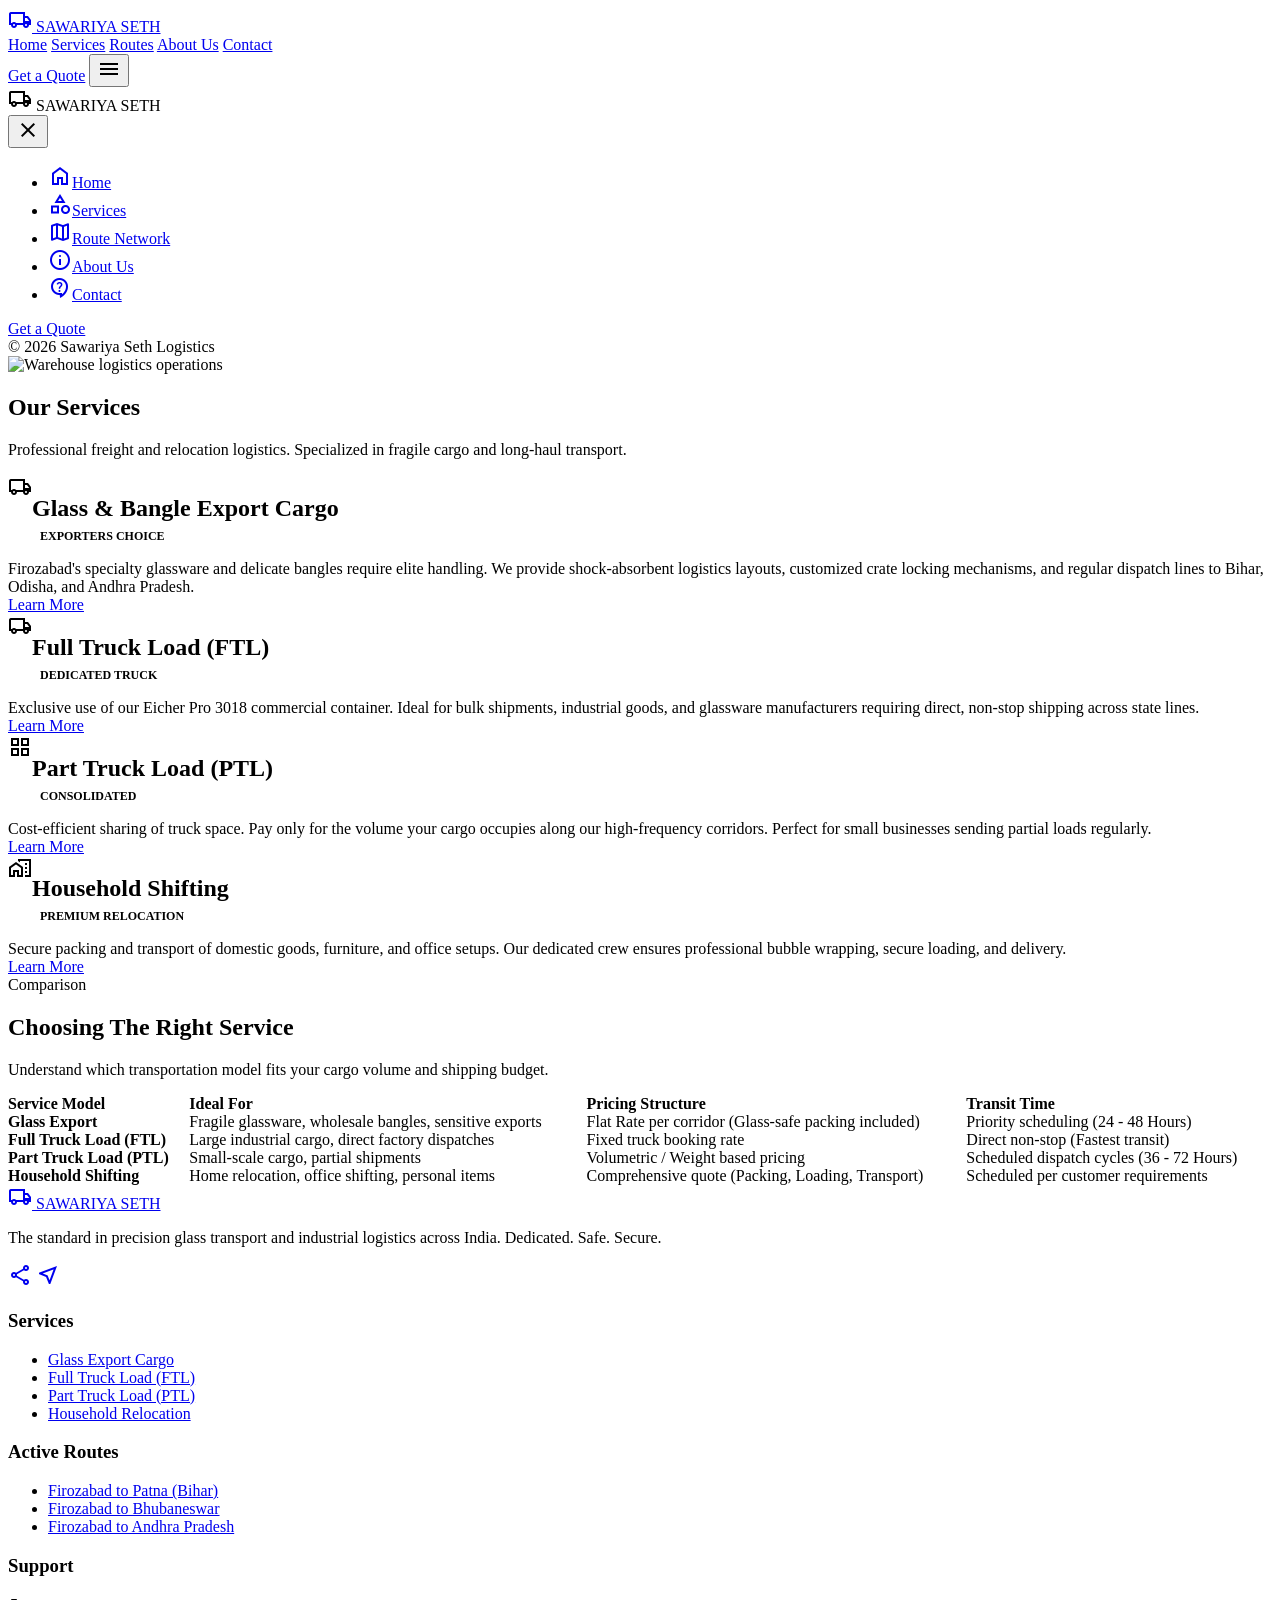
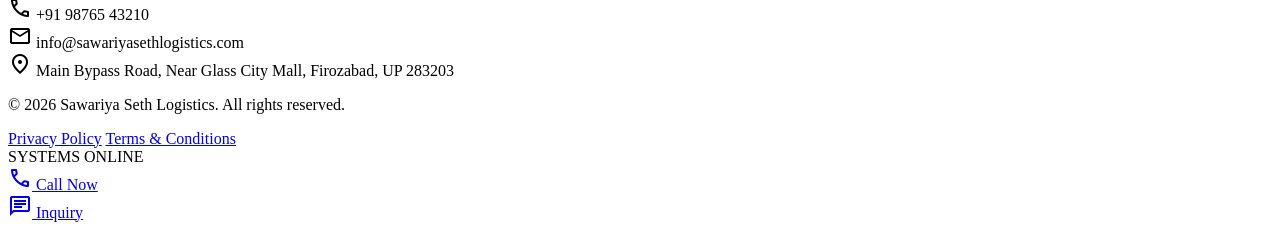
==== commit 351a2d22: "Add files via upload" ====
--- a/index.html
+++ b/index.html
@@ -3,8 +3,8 @@
 <head>
     <meta charset="UTF-8">
     <meta name="viewport" content="width=device-width, initial-scale=1.0">
-    <title>Active Route Network | Sawariya Seth Logistics</title>
-    <meta name="description" content="Sawariya Seth Logistics active shipping corridors from Firozabad. Coordinated transport routes to Patna (Bihar), Bhubaneswar (Odisha), and Vijayawada (AP).">
+    <title>Our Services | Sawariya Seth Logistics</title>
+    <meta name="description" content="Explore transport solutions by Sawariya Seth Logistics. Full Truckload (FTL), Part Truckload (PTL), Household shifting, and specialized Firozabad Glass & Bangle export.">
     
     <!-- CSS Links -->
     <link rel="stylesheet" href="../css/styles.css">
@@ -25,8 +25,8 @@
             
             <nav class="desktop-nav">
                 <a href="../index.html" class="nav-item">Home</a>
-                <a href="../services/index.html" class="nav-item">Services</a>
-                <a href="index.html" class="nav-item active">Routes</a>
+                <a href="index.html" class="nav-item active">Services</a>
+                <a href="../routes/index.html" class="nav-item">Routes</a>
                 <a href="../about.html" class="nav-item">About Us</a>
                 <a href="../contact.html" class="nav-item">Contact</a>
             </nav>
@@ -57,8 +57,8 @@
         <nav class="drawer-nav">
             <ul class="drawer-list">
                 <li><a href="../index.html" class="drawer-link"><span class="material-symbols-outlined">home</span>Home</a></li>
-                <li><a href="../services/index.html" class="drawer-link"><span class="material-symbols-outlined">category</span>Services</a></li>
-                <li><a href="index.html" class="drawer-link active"><span class="material-symbols-outlined">map</span>Route Network</a></li>
+                <li><a href="index.html" class="drawer-link active"><span class="material-symbols-outlined">category</span>Services</a></li>
+                <li><a href="../routes/index.html" class="drawer-link"><span class="material-symbols-outlined">map</span>Route Network</a></li>
                 <li><a href="../about.html" class="drawer-link"><span class="material-symbols-outlined">info</span>About Us</a></li>
                 <li><a href="../contact.html" class="drawer-link"><span class="material-symbols-outlined">contact_support</span>Contact</a></li>
             </ul>
@@ -74,135 +74,136 @@
         <!-- Page Hero Banner -->
         <section class="page-hero">
             <div class="page-hero-overlay"></div>
-            <img src="../images/hero_fallback.png" alt="Truck transport route map" class="page-hero-img">
+            <img src="../images/hero_fallback.png" alt="Warehouse logistics operations" class="page-hero-img">
             <div class="container page-hero-content" data-aos="fade-right">
-                <h1 class="page-hero-title">Route Network</h1>
-                <p class="page-hero-desc">Connecting Firozabad factories to major markets with daily dispatches, high security, and return-load rates.</p>
+                <h1 class="page-hero-title">Our Services</h1>
+                <p class="page-hero-desc">Professional freight and relocation logistics. Specialized in fragile cargo and long-haul transport.</p>
             </div>
         </section>
 
-        <!-- Bento Grid Routes Section -->
+        <!-- Services Section Grid -->
         <section class="section-padding">
             <div class="container">
-                <div class="grid grid-cols-1 grid-cols-12-lg" style="gap: var(--gutter); align-items: stretch;">
-                    
-                    <!-- Route 1: Patna, Bihar (Col Span 7) -->
-                    <div class="card card-lift lg-col-span-7" data-aos="fade-right" style="display: flex; flex-direction: column; justify-content: space-between; padding: var(--space-xl);">
-                        <div>
-                            <div style="display: flex; gap: 8px; flex-wrap: wrap; margin-bottom: var(--space-md);">
-                                <span style="font-size: 0.75rem; font-weight: 700; background-color: rgba(15, 81, 50, 0.1); color: var(--primary); padding: 2px 8px; border-radius: var(--radius-sm); text-transform: uppercase;">North - East Corridor</span>
-                                <span style="font-size: 0.75rem; font-weight: 700; background-color: var(--secondary-container); color: var(--on-secondary-container); padding: 2px 8px; border-radius: var(--radius-sm); text-transform: uppercase;">Return Load Active</span>
-                            </div>
-                            <h2 style="font-size: 1.5rem; color: var(--primary); margin-bottom: 2px;">Firozabad <span style="color: var(--text-secondary); margin: 0 4px;">→</span> Patna, Bihar</h2>
-                            <p class="service-desc" style="margin-bottom: var(--space-lg);">Primary glassware & glass bangle dispatch route. Safe, double-checked toll corridors.</p>
-                            
-                            <div class="grid grid-cols-1 grid-cols-2-sm" style="gap: var(--space-md); margin-bottom: var(--space-lg);">
-                                <div>
-                                    <h4 style="font-size: 0.8125rem; text-transform: uppercase; color: var(--text-secondary); margin-bottom: var(--space-sm);">Key Route Stops</h4>
-                                    <ul style="list-style: none; padding-left: 0;" class="service-desc">
-                                        <li style="display: flex; align-items: center; gap: 6px; margin-bottom: 4px;"><span class="material-symbols-outlined" style="font-size: 1.15rem; color: var(--primary-light);">location_on</span> Agra Hub</li>
-                                        <li style="display: flex; align-items: center; gap: 6px; margin-bottom: 4px;"><span class="material-symbols-outlined" style="font-size: 1.15rem; color: var(--primary-light);">location_on</span> Lucknow Bypass</li>
-                                        <li style="display: flex; align-items: center; gap: 6px;"><span class="material-symbols-outlined" style="font-size: 1.15rem; color: var(--primary-light);">location_on</span> Varanasi Hub</li>
-                                    </ul>
-                                </div>
-                                <div>
-                                    <h4 style="font-size: 0.8125rem; text-transform: uppercase; color: var(--text-secondary); margin-bottom: var(--space-sm);">Est. Transit Time</h4>
-                                    <span style="font-size: 1.5rem; font-family: var(--font-heading); color: var(--primary); font-weight: 800;">24 - 36 Hrs</span>
-                                </div>
+                <div class="grid grid-cols-1 grid-cols-2-md" style="gap: var(--gutter);">
+                    
+                    <!-- Service 1: Glass Export -->
+                    <div class="card card-lift" data-aos="fade-up">
+                        <div style="display: flex; gap: var(--space-md); align-items: start; margin-bottom: var(--space-md);">
+                            <div class="service-icon-box" style="margin-bottom: 0;">
+                                <span class="material-symbols-outlined">local_shipping</span>
+                            </div>
+                            <div>
+                                <h2 class="service-title" style="margin-bottom: 4px;">Glass & Bangle Export Cargo</h2>
+                                <span style="font-size: 0.75rem; font-weight: 700; background-color: var(--secondary-container); color: var(--on-secondary-container); padding: 2px 8px; border-radius: var(--radius-sm); text-transform: uppercase;">Exporters Choice</span>
                             </div>
                         </div>
-                        <a href="firozabad-to-bihar.html" class="btn btn-secondary btn-full">Detailed Route & Pricing</a>
-                    </div>
-                    
-                    <!-- Inline Map Graphic (Col Span 5) -->
-                    <div class="india-map-container lg-col-span-5" data-aos="fade-left">
-                        <!-- We display a stylized SVG animation representing our routes -->
-                        <div style="position: absolute; inset: 0; padding: var(--space-lg); display: flex; flex-direction: column; justify-content: space-between; z-index: 2;">
-                            <span style="font-size: 0.75rem; font-weight: 700; color: var(--accent-gold); letter-spacing: 0.1em; text-transform: uppercase;">Live Route Status</span>
-                            
-                            <svg viewBox="0 0 200 200" style="width: 100%; height: 120px; stroke: white; stroke-linecap: round; fill: none;">
-                                <!-- Path from Firozabad to Patna / Bhubaneswar / Vijayawada -->
-                                <path d="M40,30 L110,60" class="route-path-animated" stroke="rgba(255,255,255,0.4)" stroke-width="1.5"></path>
-                                <path d="M40,30 L130,120" class="route-path-animated" stroke="var(--accent-gold)" stroke-width="2"></path>
-                                <path d="M40,30 L90,160" class="route-path-animated" stroke="rgba(255,255,255,0.4)" stroke-width="1.5"></path>
-                                
-                                <circle cx="40" cy="30" r="4" fill="var(--accent-gold)"></circle>
-                                <circle cx="110" cy="60" r="3.5" fill="white"></circle>
-                                <circle cx="130" cy="120" r="3.5" fill="var(--accent-gold)"></circle>
-                                <circle cx="90" cy="160" r="3.5" fill="white"></circle>
-                                
-                                <text x="45" y="26" font-family="Sora" font-size="7" font-weight="700" fill="white" stroke="none">FIROZABAD</text>
-                                <text x="116" y="62" font-family="Sora" font-size="6" font-weight="600" fill="white" stroke="none">PATNA</text>
-                                <text x="136" y="122" font-family="Sora" font-size="6" font-weight="600" fill="var(--accent-gold)" stroke="none">BHUBANESWAR</text>
-                                <text x="96" y="162" font-family="Sora" font-size="6" font-weight="600" fill="white" stroke="none">VIJAYAWADA</text>
-                            </svg>
-                            
-                            <div class="map-card-info" style="background-color: rgba(255,255,255,0.9); position: static;">
-                                <span style="font-weight: 700; font-size: 0.8125rem; color: var(--primary);">Average Corridor Load Density</span>
-                                <div class="progress-bar-container">
-                                    <div class="progress-bar" style="width: 82%;"></div>
-                                </div>
+                        <p class="service-desc" style="margin-bottom: var(--space-lg);">
+                            Firozabad's specialty glassware and delicate bangles require elite handling. We provide shock-absorbent logistics layouts, customized crate locking mechanisms, and regular dispatch lines to Bihar, Odisha, and Andhra Pradesh.
+                        </p>
+                        <a href="glass-bangle-export.html" class="btn btn-secondary">Learn More</a>
+                    </div>
+                    
+                    <!-- Service 2: FTL -->
+                    <div class="card card-lift" data-aos="fade-up" data-aos-delay="100">
+                        <div style="display: flex; gap: var(--space-md); align-items: start; margin-bottom: var(--space-md);">
+                            <div class="service-icon-box" style="margin-bottom: 0;">
+                                <span class="material-symbols-outlined">local_shipping</span>
+                            </div>
+                            <div>
+                                <h2 class="service-title" style="margin-bottom: 4px;">Full Truck Load (FTL)</h2>
+                                <span style="font-size: 0.75rem; font-weight: 700; background-color: var(--surface-container-high); color: var(--text-secondary); padding: 2px 8px; border-radius: var(--radius-sm); text-transform: uppercase;">Dedicated Truck</span>
                             </div>
                         </div>
-                    </div>
-                    
+                        <p class="service-desc" style="margin-bottom: var(--space-lg);">
+                            Exclusive use of our Eicher Pro 3018 commercial container. Ideal for bulk shipments, industrial goods, and glassware manufacturers requiring direct, non-stop shipping across state lines.
+                        </p>
+                        <a href="ftl.html" class="btn btn-secondary">Learn More</a>
+                    </div>
+                    
+                    <!-- Service 3: PTL -->
+                    <div class="card card-lift" data-aos="fade-up" data-aos-delay="200">
+                        <div style="display: flex; gap: var(--space-md); align-items: start; margin-bottom: var(--space-md);">
+                            <div class="service-icon-box" style="margin-bottom: 0;">
+                                <span class="material-symbols-outlined">grid_view</span>
+                            </div>
+                            <div>
+                                <h2 class="service-title" style="margin-bottom: 4px;">Part Truck Load (PTL)</h2>
+                                <span style="font-size: 0.75rem; font-weight: 700; background-color: var(--surface-container-high); color: var(--text-secondary); padding: 2px 8px; border-radius: var(--radius-sm); text-transform: uppercase;">Consolidated</span>
+                            </div>
+                        </div>
+                        <p class="service-desc" style="margin-bottom: var(--space-lg);">
+                            Cost-efficient sharing of truck space. Pay only for the volume your cargo occupies along our high-frequency corridors. Perfect for small businesses sending partial loads regularly.
+                        </p>
+                        <a href="ptl.html" class="btn btn-secondary">Learn More</a>
+                    </div>
+                    
+                    <!-- Service 4: Household Shifting -->
+                    <div class="card card-lift" data-aos="fade-up" data-aos-delay="300">
+                        <div style="display: flex; gap: var(--space-md); align-items: start; margin-bottom: var(--space-md);">
+                            <div class="service-icon-box" style="margin-bottom: 0;">
+                                <span class="material-symbols-outlined">home_work</span>
+                            </div>
+                            <div>
+                                <h2 class="service-title" style="margin-bottom: 4px;">Household Shifting</h2>
+                                <span style="font-size: 0.75rem; font-weight: 700; background-color: var(--surface-container-high); color: var(--text-secondary); padding: 2px 8px; border-radius: var(--radius-sm); text-transform: uppercase;">Premium Relocation</span>
+                            </div>
+                        </div>
+                        <p class="service-desc" style="margin-bottom: var(--space-lg);">
+                            Secure packing and transport of domestic goods, furniture, and office setups. Our dedicated crew ensures professional bubble wrapping, secure loading, and delivery.
+                        </p>
+                        <a href="household-shifting.html" class="btn btn-secondary">Learn More</a>
+                    </div>
+                    
+                </div>
+            </div>
+        </section>
+
+        <!-- Comparative Section -->
+        <section class="section-padding" style="background-color: var(--surface-container-low);">
+            <div class="container">
+                <div class="section-header" data-aos="fade-up">
+                    <span class="section-subtitle">Comparison</span>
+                    <h2 class="section-title">Choosing The Right Service</h2>
+                    <p class="section-desc">Understand which transportation model fits your cargo volume and shipping budget.</p>
                 </div>
                 
-                <div class="grid grid-cols-1 grid-cols-2-md" style="gap: var(--gutter); margin-top: var(--gutter);">
-                    <!-- Route 2: Odisha (Col Span 6) -->
-                    <div class="card card-lift" data-aos="fade-up" style="display: flex; flex-direction: column; justify-content: space-between; padding: var(--space-xl);">
-                        <div>
-                            <div style="display: flex; gap: 8px; flex-wrap: wrap; margin-bottom: var(--space-md);">
-                                <span style="font-size: 0.75rem; font-weight: 700; background-color: rgba(15, 81, 50, 0.1); color: var(--primary); padding: 2px 8px; border-radius: var(--radius-sm); text-transform: uppercase;">East Corridor</span>
-                                <span style="font-size: 0.75rem; font-weight: 700; background-color: var(--secondary-container); color: var(--on-secondary-container); padding: 2px 8px; border-radius: var(--radius-sm); text-transform: uppercase;">Return Load Active</span>
-                            </div>
-                            <h2 style="font-size: 1.5rem; color: var(--primary); margin-bottom: 2px;">Firozabad <span style="color: var(--text-secondary); margin: 0 4px;">→</span> Bhubaneswar, Odisha</h2>
-                            <p class="service-desc" style="margin-bottom: var(--space-lg);">Bridging Firozabad's industrial sheet-glass products to Odisha markets. Managed by professional highway specialists.</p>
-                            
-                            <div class="grid grid-cols-1 grid-cols-2-sm" style="gap: var(--space-md); margin-bottom: var(--space-lg);">
-                                <div>
-                                    <h4 style="font-size: 0.8125rem; text-transform: uppercase; color: var(--text-secondary); margin-bottom: var(--space-sm);">Key Route Stops</h4>
-                                    <ul style="list-style: none; padding-left: 0;" class="service-desc">
-                                        <li style="display: flex; align-items: center; gap: 6px; margin-bottom: 4px;"><span class="material-symbols-outlined" style="font-size: 1.15rem; color: var(--primary-light);">location_on</span> Jhansi</li>
-                                        <li style="display: flex; align-items: center; gap: 6px; margin-bottom: 4px;"><span class="material-symbols-outlined" style="font-size: 1.15rem; color: var(--primary-light);">location_on</span> Raipur Hub</li>
-                                        <li style="display: flex; align-items: center; gap: 6px;"><span class="material-symbols-outlined" style="font-size: 1.15rem; color: var(--primary-light);">location_on</span> Sambalpur</li>
-                                    </ul>
-                                </div>
-                                <div>
-                                    <h4 style="font-size: 0.8125rem; text-transform: uppercase; color: var(--text-secondary); margin-bottom: var(--space-sm);">Est. Transit Time</h4>
-                                    <span style="font-size: 1.5rem; font-family: var(--font-heading); color: var(--primary); font-weight: 800;">40 - 48 Hrs</span>
-                                </div>
-                            </div>
-                        </div>
-                        <a href="firozabad-to-odisha.html" class="btn btn-secondary btn-full">Detailed Route & Pricing</a>
-                    </div>
-                    
-                    <!-- Route 3: Vijayawada, AP (Col Span 6) -->
-                    <div class="card card-lift" data-aos="fade-up" data-aos-delay="100" style="display: flex; flex-direction: column; justify-content: space-between; padding: var(--space-xl);">
-                        <div>
-                            <div style="display: flex; gap: 8px; flex-wrap: wrap; margin-bottom: var(--space-md);">
-                                <span style="font-size: 0.75rem; font-weight: 700; background-color: rgba(15, 81, 50, 0.1); color: var(--primary); padding: 2px 8px; border-radius: var(--radius-sm); text-transform: uppercase;">South Corridor</span>
-                            </div>
-                            <h2 style="font-size: 1.5rem; color: var(--primary); margin-bottom: 2px;">Firozabad <span style="color: var(--text-secondary); margin: 0 4px;">→</span> Vijayawada, AP</h2>
-                            <p class="service-desc" style="margin-bottom: var(--space-lg);">Expedited freight corridor connecting North India to Southern trade points and ports. Standard transit cover included.</p>
-                            
-                            <div class="grid grid-cols-1 grid-cols-2-sm" style="gap: var(--space-md); margin-bottom: var(--space-lg);">
-                                <div>
-                                    <h4 style="font-size: 0.8125rem; text-transform: uppercase; color: var(--text-secondary); margin-bottom: var(--space-sm);">Key Route Stops</h4>
-                                    <ul style="list-style: none; padding-left: 0;" class="service-desc">
-                                        <li style="display: flex; align-items: center; gap: 6px; margin-bottom: 4px;"><span class="material-symbols-outlined" style="font-size: 1.15rem; color: var(--primary-light);">location_on</span> Gwalior</li>
-                                        <li style="display: flex; align-items: center; gap: 6px; margin-bottom: 4px;"><span class="material-symbols-outlined" style="font-size: 1.15rem; color: var(--primary-light);">location_on</span> Nagpur Hub</li>
-                                        <li style="display: flex; align-items: center; gap: 6px;"><span class="material-symbols-outlined" style="font-size: 1.15rem; color: var(--primary-light);">location_on</span> Hyderabad</li>
-                                    </ul>
-                                </div>
-                                <div>
-                                    <h4 style="font-size: 0.8125rem; text-transform: uppercase; color: var(--text-secondary); margin-bottom: var(--space-sm);">Est. Transit Time</h4>
-                                    <span style="font-size: 1.5rem; font-family: var(--font-heading); color: var(--primary); font-weight: 800;">44 - 52 Hrs</span>
-                                </div>
-                            </div>
-                        </div>
-                        <a href="firozabad-to-andhra-pradesh.html" class="btn btn-secondary btn-full">Detailed Route & Pricing</a>
-                    </div>
+                <div class="card" style="padding: 0; overflow-x: auto;" data-aos="fade-up">
+                    <table style="width: 100%; border-collapse: collapse; text-align: left; min-width: 600px;">
+                        <thead>
+                            <tr style="background-color: var(--primary); color: var(--text-white);">
+                                <th style="padding: var(--space-md) var(--space-lg); font-family: var(--font-heading); font-weight: 700;">Service Model</th>
+                                <th style="padding: var(--space-md) var(--space-lg); font-family: var(--font-heading); font-weight: 700;">Ideal For</th>
+                                <th style="padding: var(--space-md) var(--space-lg); font-family: var(--font-heading); font-weight: 700;">Pricing Structure</th>
+                                <th style="padding: var(--space-md) var(--space-lg); font-family: var(--font-heading); font-weight: 700;">Transit Time</th>
+                            </tr>
+                        </thead>
+                        <tbody class="service-desc">
+                            <tr style="border-bottom: 1px solid var(--border-subtle);">
+                                <td style="padding: var(--space-md) var(--space-lg); font-weight: 700; color: var(--primary);">Glass Export</td>
+                                <td style="padding: var(--space-md) var(--space-lg);">Fragile glassware, wholesale bangles, sensitive exports</td>
+                                <td style="padding: var(--space-md) var(--space-lg);">Flat Rate per corridor (Glass-safe packing included)</td>
+                                <td style="padding: var(--space-md) var(--space-lg);">Priority scheduling (24 - 48 Hours)</td>
+                            </tr>
+                            <tr style="border-bottom: 1px solid var(--border-subtle);">
+                                <td style="padding: var(--space-md) var(--space-lg); font-weight: 700; color: var(--primary);">Full Truck Load (FTL)</td>
+                                <td style="padding: var(--space-md) var(--space-lg);">Large industrial cargo, direct factory dispatches</td>
+                                <td style="padding: var(--space-md) var(--space-lg);">Fixed truck booking rate</td>
+                                <td style="padding: var(--space-md) var(--space-lg);">Direct non-stop (Fastest transit)</td>
+                            </tr>
+                            <tr style="border-bottom: 1px solid var(--border-subtle);">
+                                <td style="padding: var(--space-md) var(--space-lg); font-weight: 700; color: var(--primary);">Part Truck Load (PTL)</td>
+                                <td style="padding: var(--space-md) var(--space-lg);">Small-scale cargo, partial shipments</td>
+                                <td style="padding: var(--space-md) var(--space-lg);">Volumetric / Weight based pricing</td>
+                                <td style="padding: var(--space-md) var(--space-lg);">Scheduled dispatch cycles (36 - 72 Hours)</td>
+                            </tr>
+                            <tr>
+                                <td style="padding: var(--space-md) var(--space-lg); font-weight: 700; color: var(--primary);">Household Shifting</td>
+                                <td style="padding: var(--space-md) var(--space-lg);">Home relocation, office shifting, personal items</td>
+                                <td style="padding: var(--space-md) var(--space-lg);">Comprehensive quote (Packing, Loading, Transport)</td>
+                                <td style="padding: var(--space-md) var(--space-lg);">Scheduled per customer requirements</td>
+                            </tr>
+                        </tbody>
+                    </table>
                 </div>
             </div>
         </section>
@@ -227,19 +228,19 @@
                 <div>
                     <h3 class="footer-title">Services</h3>
                     <ul class="footer-links">
-                        <li><a href="../services/glass-bangle-export.html" class="footer-link">Glass Export Cargo</a></li>
-                        <li><a href="../services/ftl.html" class="footer-link">Full Truck Load (FTL)</a></li>
-                        <li><a href="../services/ptl.html" class="footer-link">Part Truck Load (PTL)</a></li>
-                        <li><a href="../services/household-shifting.html" class="footer-link">Household Relocation</a></li>
+                        <li><a href="glass-bangle-export.html" class="footer-link">Glass Export Cargo</a></li>
+                        <li><a href="ftl.html" class="footer-link">Full Truck Load (FTL)</a></li>
+                        <li><a href="ptl.html" class="footer-link">Part Truck Load (PTL)</a></li>
+                        <li><a href="household-shifting.html" class="footer-link">Household Relocation</a></li>
                     </ul>
                 </div>
                 
                 <div>
                     <h3 class="footer-title">Active Routes</h3>
                     <ul class="footer-links">
-                        <li><a href="firozabad-to-bihar.html" class="footer-link">Firozabad to Patna (Bihar)</a></li>
-                        <li><a href="firozabad-to-odisha.html" class="footer-link">Firozabad to Bhubaneswar</a></li>
-                        <li><a href="firozabad-to-andhra-pradesh.html" class="footer-link">Firozabad to Andhra Pradesh</a></li>
+                        <li><a href="../routes/firozabad-to-bihar.html" class="footer-link">Firozabad to Patna (Bihar)</a></li>
+                        <li><a href="../routes/firozabad-to-odisha.html" class="footer-link">Firozabad to Bhubaneswar</a></li>
+                        <li><a href="../routes/firozabad-to-andhra-pradesh.html" class="footer-link">Firozabad to Andhra Pradesh</a></li>
                     </ul>
                 </div>
                 
